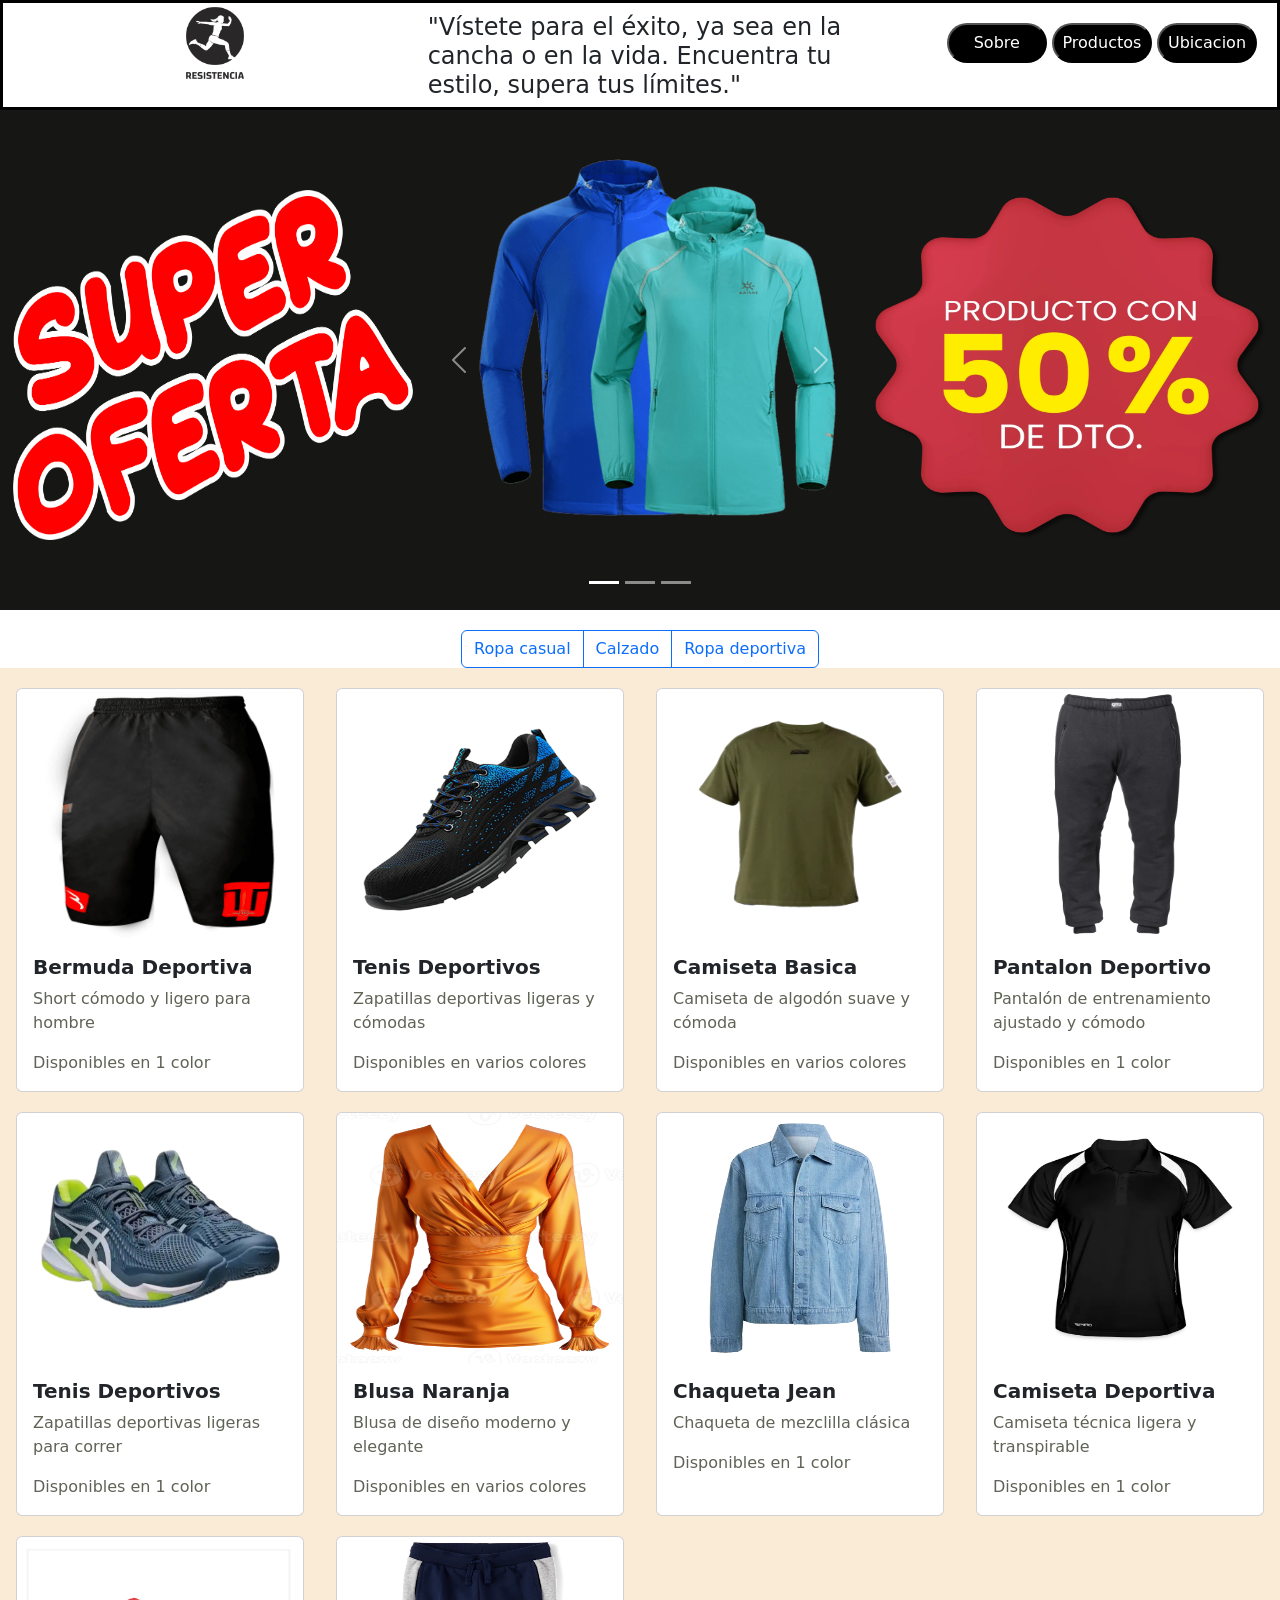
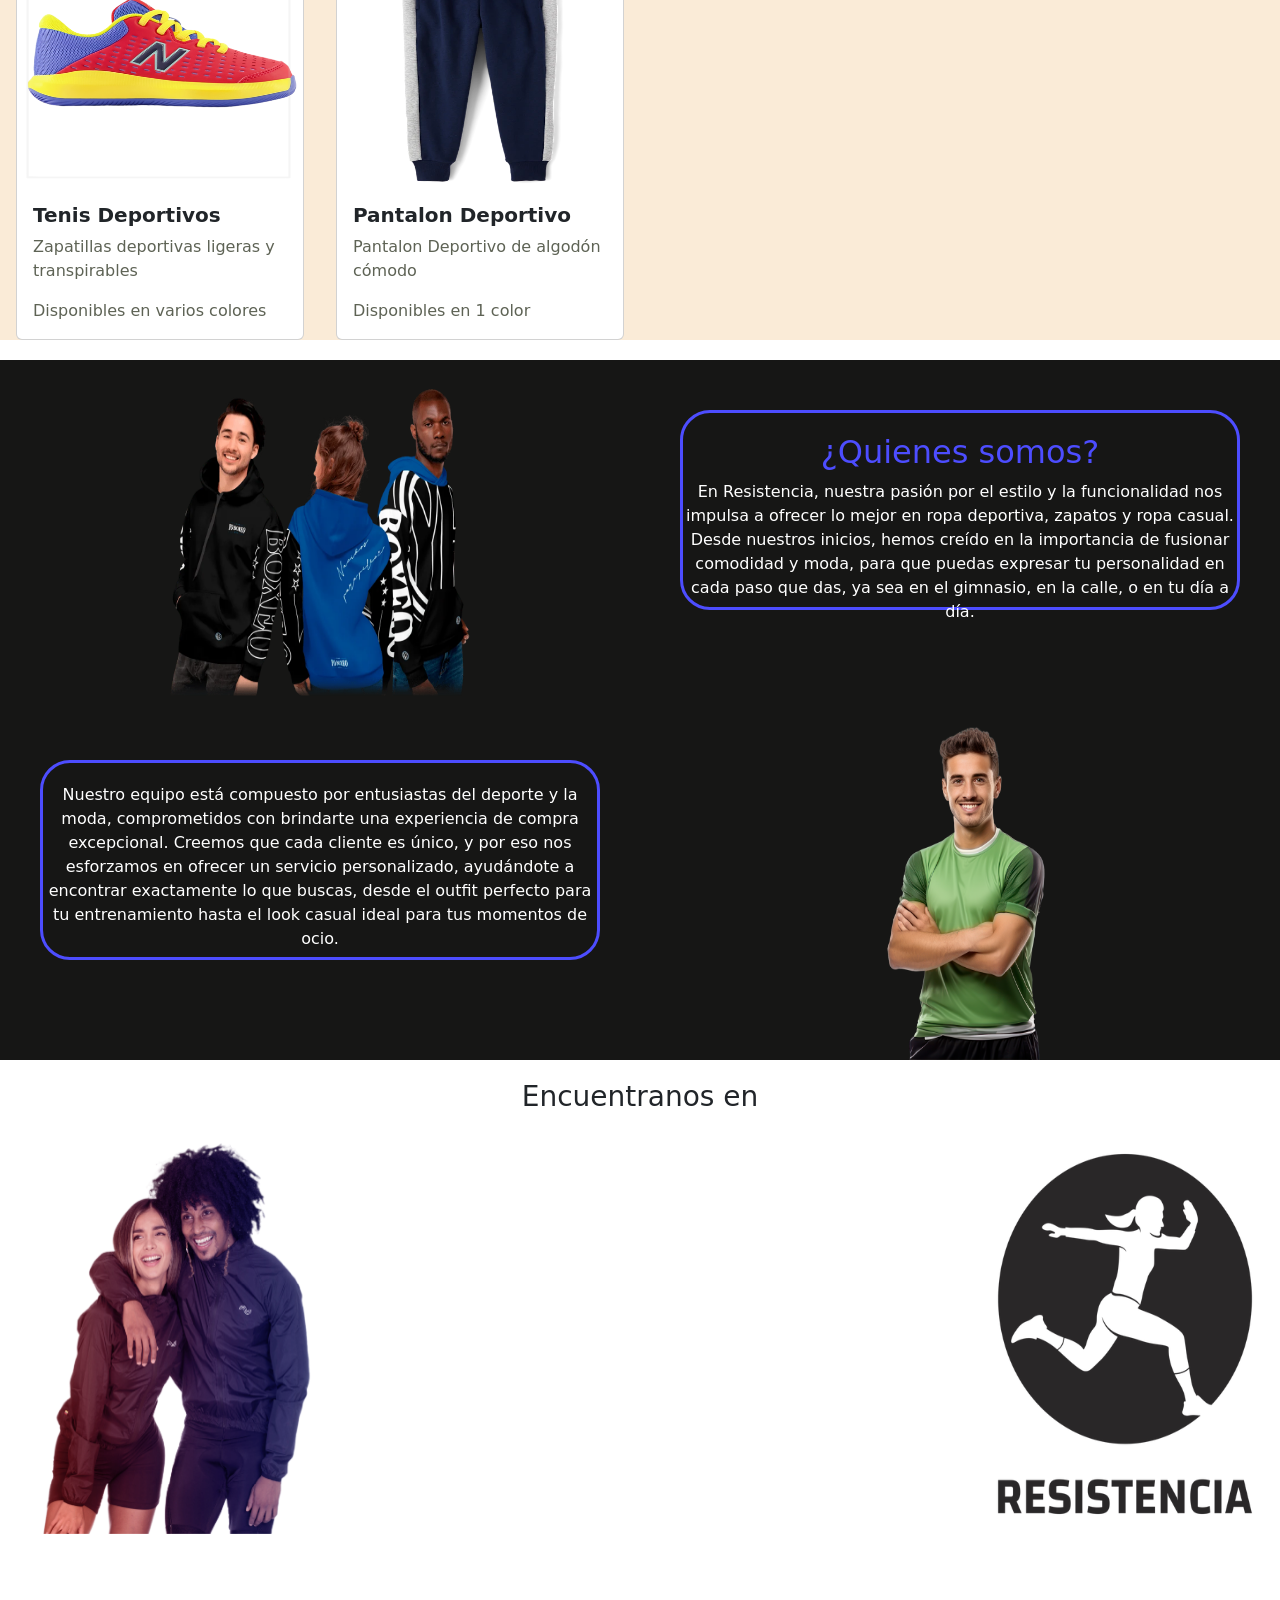
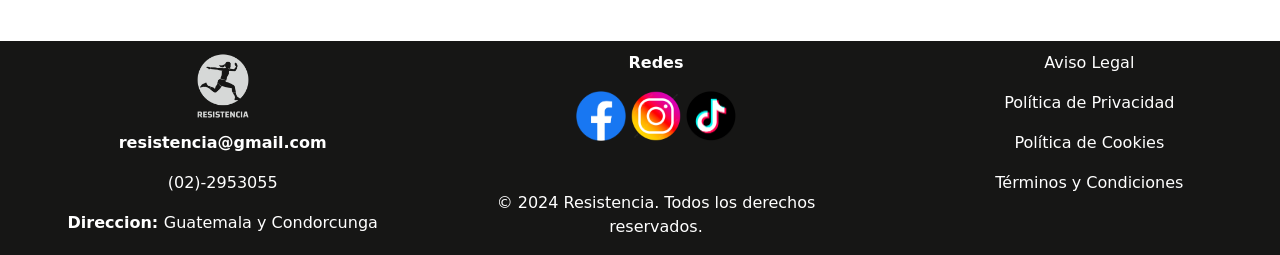
==== pages/index.html @ 023dc0fc "primera version" ====
<!DOCTYPE html>
<html lang="en">
<head>
    <meta charset="UTF-8">
    <meta name="viewport" content="width=device-width, initial-scale=1.0">
    <link rel="stylesheet" href="/estilos/styles.css">
    <link href="https://cdn.jsdelivr.net/npm/bootstrap@5.3.3/dist/css/bootstrap.min.css" rel="stylesheet" integrity="sha384-QWTKZyjpPEjISv5WaRU9OFeRpok6YctnYmDr5pNlyT2bRjXh0JMhjY6hW+ALEwIH" crossorigin="anonymous">
    <title>Resistencia Store</title>
    <link rel="icon" href="/imagenes/Logos/logo_pagina.webp" type="image/x-icon">
</head>
<body>
    <nav>
        <div class="inicio">
            <div class="logo_empresa">
                <img class="logo" src="/imagenes/Logos/logo_pagina.webp" alt="">
            </div>
            <div class="frase">
                <h4>"Vístete para el éxito, ya sea en la cancha o en la vida. Encuentra tu estilo, supera tus límites."</h4>
            </div>
            <div class="botones">
                <button class="boton">Sobre</button>
                <button class="boton">Productos</button>
                <button class="boton">Ubicacion</button>
            </div>
        </div>
    </nav>
    <div class="promociones">
        <div>
            <img class="promo" src="/imagenes/ImagenesCarrusel/promocion_15.gif" alt="">
        </div>
        <div id="carouselExampleCaptions" class="carousel slide">
            <div class="carousel-indicators">
                <button type="button" data-bs-target="#carouselExampleCaptions" data-bs-slide-to="0" class="active" aria-current="true" aria-label="Slide 1"></button>
                <button type="button" data-bs-target="#carouselExampleCaptions" data-bs-slide-to="1" aria-label="Slide 2"></button>
                <button type="button" data-bs-target="#carouselExampleCaptions" data-bs-slide-to="2" aria-label="Slide 3"></button>
            </div>
            <div class="carousel-inner">
                <div class="carousel-item active">
                    <img src="/imagenes/ImagenesCarrusel/imagen1.png" class="d-block w-100" alt="...">
                </div>
                <div class="carousel-item">
                    <img src="/imagenes/ImagenesCarrusel/imagen2.webp" class="d-block w-100" alt="...">
                </div>
                <div class="carousel-item">
                    <img src="/imagenes/ImagenesCarrusel/imagen3.png" class="d-block w-100" alt="...">
                </div>
            </div>
            <button class="carousel-control-prev" type="button" data-bs-target="#carouselExampleCaptions" data-bs-slide="prev">
                <span class="carousel-control-prev-icon" aria-hidden="true"></span>
                <span class="visually-hidden">Previous</span>
            </button>
            <button class="carousel-control-next" type="button" data-bs-target="#carouselExampleCaptions" data-bs-slide="next">
                <span class="carousel-control-next-icon" aria-hidden="true"></span>
                <span class="visually-hidden">Next</span>
            </button>
        </div>
        <div>
            <img class="promo" src="/imagenes/ImagenesCarrusel/Descuento_50.webp" alt="">
        </div>
    </div>
    <main>
        <div class="botones_seleccion">
            <div class="btn-group" role="group" aria-label="Basic outlined example">
                <button type="button" class="btn btn-outline-primary">Ropa casual</button>
                <button type="button" class="btn btn-outline-primary">Calzado</button>
                <button type="button" class="btn btn-outline-primary">Ropa deportiva</button>
            </div>
        </div>
    </main>
    <div class="productos">
        <div class="card" style="width: 18rem;">
            <img src="/imagenes/Imagenes_ropa/BERMUDA-NEGRA-600x600.png" class="card-img-top" alt="...">
            <div class="card-body">
                <h5><b>Bermuda Deportiva</b></h5>
                <p class="card-text">Short cómodo y ligero para hombre</p>
                <p class="card-text">Disponibles en 1 color</p>
            </div>
        </div>
        <div class="card" style="width: 18rem;">
            <img src="/imagenes/Imagenes_zapatos/zapato_uno.webp" class="card-img-top" alt="...">
            <div class="card-body">
                <h5><b>Tenis Deportivos</b></h5>
                <p class="card-text">Zapatillas deportivas ligeras y cómodas</p>
                <p class="card-text">Disponibles en varios colores</p>
            </div>
        </div>
        <div class="card" style="width: 18rem;">
            <img src="/imagenes/Imagenes_ropa/camiseta_uno.webp" class="card-img-top" alt="...">
            <div class="card-body">
                <h5><b>Camiseta Basica</b></h5>
                <p class="card-text">Camiseta de algodón suave y cómoda</p>
                <p class="card-text">Disponibles en varios colores</p>
            </div>
        </div>
        <div class="card" style="width: 18rem;">
            <img src="/imagenes/Imagenes_ropa/pantalon_deportivo.png" class="card-img-top" alt="...">
            <div class="card-body">
                <h5><b>Pantalon Deportivo</b></h5>
                <p class="card-text">Pantalón de entrenamiento ajustado y cómodo</p>
                <p class="card-text">Disponibles en 1 color</p>
            </div>
        </div>
        <div class="card" style="width: 18rem;">
            <img src="/imagenes/Imagenes_zapatos/zapato_dos.webp" class="card-img-top" alt="...">
            <div class="card-body">
                <h5><b>Tenis Deportivos</b></h5>
                <p class="card-text">Zapatillas deportivas ligeras para correr</p>
                <p class="card-text">Disponibles en 1 color</p>
            </div>
        </div>
        <div class="card" style="width: 18rem;">
            <img src="/imagenes/Imagenes_ropa/blusa_naranja.webp" class="card-img-top" alt="...">
            <div class="card-body">
                <h5><b>Blusa Naranja</b></h5>
                <p class="card-text">Blusa de diseño moderno y elegante</p>
                <p class="card-text">Disponibles en varios colores</p>
            </div>
        </div>
        <div class="card" style="width: 18rem;">
            <img src="/imagenes/Imagenes_ropa/chamarramezclilla.webp" class="card-img-top" alt="...">
            <div class="card-body">
                <h5><b>Chaqueta Jean</b></h5>
                <p class="card-text">Chaqueta de mezclilla clásica</p>
                <p class="card-text">Disponibles en 1 color</p>
            </div>
        </div>
        <div class="card" style="width: 18rem;">
            <img src="/imagenes/Imagenes_ropa/camiseta_doswebp.webp" class="card-img-top" alt="...">
            <div class="card-body">
                <h5><b>Camiseta Deportiva</b></h5>
                <p class="card-text">Camiseta técnica ligera y transpirable</p>
                <p class="card-text">Disponibles en 1 color</p>
            </div>
        </div>
        <div class="card" style="width: 18rem;">
            <img src="/imagenes/Imagenes_zapatos/zapato_tres.png" class="card-img-top" alt="...">
            <div class="card-body">
                <h5><b>Tenis Deportivos</b></h5>
                <p class="card-text">Zapatillas deportivas ligeras y transpirables</p>
                <p class="card-text">Disponibles en varios colores</p>
            </div>
        </div>
        <div class="card" style="width: 18rem;">
            <img src="/imagenes/Imagenes_ropa/pantalon_deportivo2.png" class="card-img-top" alt="...">
            <div class="card-body">
                <h5><b>Pantalon Deportivo</b></h5>
                <p class="card-text">Pantalon Deportivo de algodón cómodo</p>
                <p class="card-text">Disponibles en 1 color</p>
            </div>
        </div>
    </div>
    <div class="informacion">
        <div>
            <img class="imagen_informacion" src="/imagenes/imagenes_inicio/www-8445570025961-00.avif" alt="">
        </div>
        <section>
            <div class="text">
                <article class="a">
                    <h2 class="titulo-quien">¿Quienes somos?</h2>
                    En Resistencia, nuestra pasión por el estilo y la funcionalidad nos impulsa 
                    a ofrecer lo mejor en ropa deportiva, zapatos y ropa casual. Desde nuestros inicios, 
                    hemos creído en la importancia de fusionar comodidad y moda, para que puedas expresar 
                    tu personalidad en cada paso que das, ya sea en el gimnasio, en la calle, o en tu día 
                    a día.
                </article>
            </div>
        </section>
        <section>
            <div class="text">
                <article class="a">
                    Nuestro equipo está compuesto por entusiastas del deporte y la moda, comprometidos con 
                    brindarte una experiencia de compra excepcional. Creemos que cada cliente es único, y 
                    por eso nos esforzamos en ofrecer un servicio personalizado, ayudándote a encontrar 
                    exactamente lo que buscas, desde el outfit perfecto para tu entrenamiento hasta el 
                    look casual ideal para tus momentos de ocio.  
                </article>
            </div>
        </section>
        <div>
            <img class="imagen_informacion" src="/imagenes/imagenes_inicio/man-in-sportwear-isolated-free-png.png" alt="">
        </div>
    </div>
    <div>
        <div class="titulo_mapa">
            <h3>Encuentranos en</h3>
        </div>
        <div class="mapa">
            <div>
                <img class="imagenes_mapa" src="/imagenes/imagenes_inicio/Modelos-chaquetas.png" alt="">
            </div>
            <div>
                <iframe src="https://www.google.com/maps/embed?pb=!1m18!1m12!1m3!1d3989.7932649421314!2d-78.50187382503542!3d-0.20305419979494554!2m3!1f0!2f0!3f0!3m2!1i1024!2i768!4f13.1!3m3!1m2!1s0x91d59a3fbb8e0733%3A0xf6488c5a9d564f5a!2sCentro%20Comercial%20Artesanal%20Quitus!5e0!3m2!1ses-419!2sec!4v1725333223513!5m2!1ses-419!2sec" width="600" height="450" style="border:0;" allowfullscreen="" loading="lazy" referrerpolicy="no-referrer-when-downgrade"></iframe>
            </div>
            <div>
                <img class="imagenes_mapa" src="/imagenes/Logos/logo_pagina.webp" alt="">
            </div>
        </div>
    </div>
</body>
<footer>
    <div class="pie">
        <div class="pie_b">
            <ul>
                <li class="logo_pie_a">
                    <img class="logo_pie" src="/imagenes/Logos/logo_pagina.webp" alt="">
                </li>
                <li>
                    <p>
                        <b>resistencia@gmail.com</b>
                    </p>
                </li>
                <li>
                    <p>(02)-2953055</p>
                </li>
                <li>
                    <p><b>Direccion: </b>Guatemala y Condorcunga</p>
                </li>
            </ul>
        </div>
        <div class="pie_b">
            <ul>
                <li>
                    <p><b>Redes</b></p>
                </li>
                <li>
                    <div class="logo-redes">
                        <img class="red" src="/imagenes/Logos/facebook_logo_rgb-blue.png" alt="">
                        <img class="red" src="/imagenes/Logos/instagram.png" alt="">
                        <img class="red" src="/imagenes/Logos/tiktok.png" alt="">
                    </div>
                </li>
                <li>
                    <p>© 2024 Resistencia. Todos los derechos reservados.</p>
                </li>
            </ul>
        </div>
        <div class="pie_b">
            <ul>
                <li>
                    <p><a class="pie_avisos" href="">Aviso Legal</a></p>
                </li>
                <li>
                    <p><a class="pie_avisos" href="">Política de Privacidad</a></p>
                </li>
                <li>
                    <p><a class="pie_avisos" href="">Política de Cookies</a></p>
                </li>
                <li>
                    <p><a class="pie_avisos" href="">Términos y Condiciones</a></p>
                </li>
            </ul>
        </div>
    </div>
</footer>
<script src="https://cdn.jsdelivr.net/npm/bootstrap@5.3.3/dist/js/bootstrap.bundle.min.js" integrity="sha384-YvpcrYf0tY3lHB60NNkmXc5s9fDVZLESaAA55NDzOxhy9GkcIdslK1eN7N6jIeHz" crossorigin="anonymous"></script>
</html>
---- estilos/styles.css ----
html, body {
    height: 100%;
    margin: 0;
    padding: 0;
}

.inicio{
    display: grid;
    grid-template-columns: repeat(3, 1fr);
    grid-template-rows: auto;
    border: solid black;
}

.frase{
    margin-top: 10px;
}

.logo_empresa{
    text-align: center;
}

.logo{
    width: 80px;
    height: 80px;
}

.botones{
    text-align: center;
    text-align: end;
    margin-right: 20px;
}

.boton{
    margin-top: 20px;
    color: white;
    background-color: black;
    width: 100px;
    height: 40px;
    border-radius: 20px;
}

.boton:hover{
    transform: scale(1.1);
    transition: transform 0.3s ease;
}

.botones_seleccion{
    text-align: center;
    margin-top: 20px;
}


#carouselExampleCaptions{
    max-width: 500px;
    height: 500px;
    justify-items: center;
}

.promo{
    width: 400px;
    height: 350px;
    margin-top: 80px;
}

.promociones{
    text-align: center;
    justify-items: center;
    grid-template-rows: auto;
    display: grid;
    grid-template-columns: repeat(3,1fr);
    background-color: rgb(22, 22, 21);
}

.d-block{
    width: 100%;
    height: 100%;
}


.imagenes_mapa{
    width: 350px;
    height: 400px;
}


.mapa{
    text-align: center;
    justify-items: center;
    margin-top: 20px;
    display: grid;
    grid-template-columns: repeat(3, 1fr);
}

.productos{
    grid-template-columns: repeat(4, 1fr);
    grid-template-rows: auto;
    display: grid;
    justify-items: center;
    background-color: antiquewhite;
}

.card{
    margin-top: 20px;
    width: 400px;
    height: 500px;
}

.card-text{
    color: #5e6355;
}

.card-img-top{
    width: 200px;
    height: 250px;
    justify-items: center;
}

.card:hover{
    transform: scale(1.1);
    transition: transform 0.3s ease;
}

.titulo_mapa{
    text-align: center;
    margin-top: 20px;
    
}

.informacion{
    margin-top: 20px;
    display: grid;
    grid-template-columns: repeat(2, 1fr);
    grid-template-rows: auto;
    text-align: center;
    background-color: rgb(22, 22, 21);
}

.imagen_informacion{
    width: 300px;
    height: 350px;
}

.text{
    margin-right: 40px;
    border: solid #4D4DFF;
    border-radius: 30px;
    margin-left: 40px;
    margin-top: 50px;
    justify-content: center;
    height: 200px;
    color: white;
}

.a{
    margin-top: 20px;
}

.logo_pie{
    width: 70px;
    height: 70px;
    filter: invert(100%);
    margin-bottom: 10px;
}

.pie{
    display: grid;
    grid-template-columns: repeat(3, 1fr);
    gap: 20px;
    background-color: rgb(22, 22, 21);
    text-align: center;
    margin-top: 50px;
}

.pie_avisos{
    text-decoration: none;
    color: white;
}

ul{
    list-style-type: none;
    color: white;
}

.red{
    width: 50px;
    height: auto;
}

.pie_b{
    margin-top: 10px;
}

.logo-redes{
    margin-bottom: 50px;
}

.titulo-quien{
    color: #4D4DFF;
}
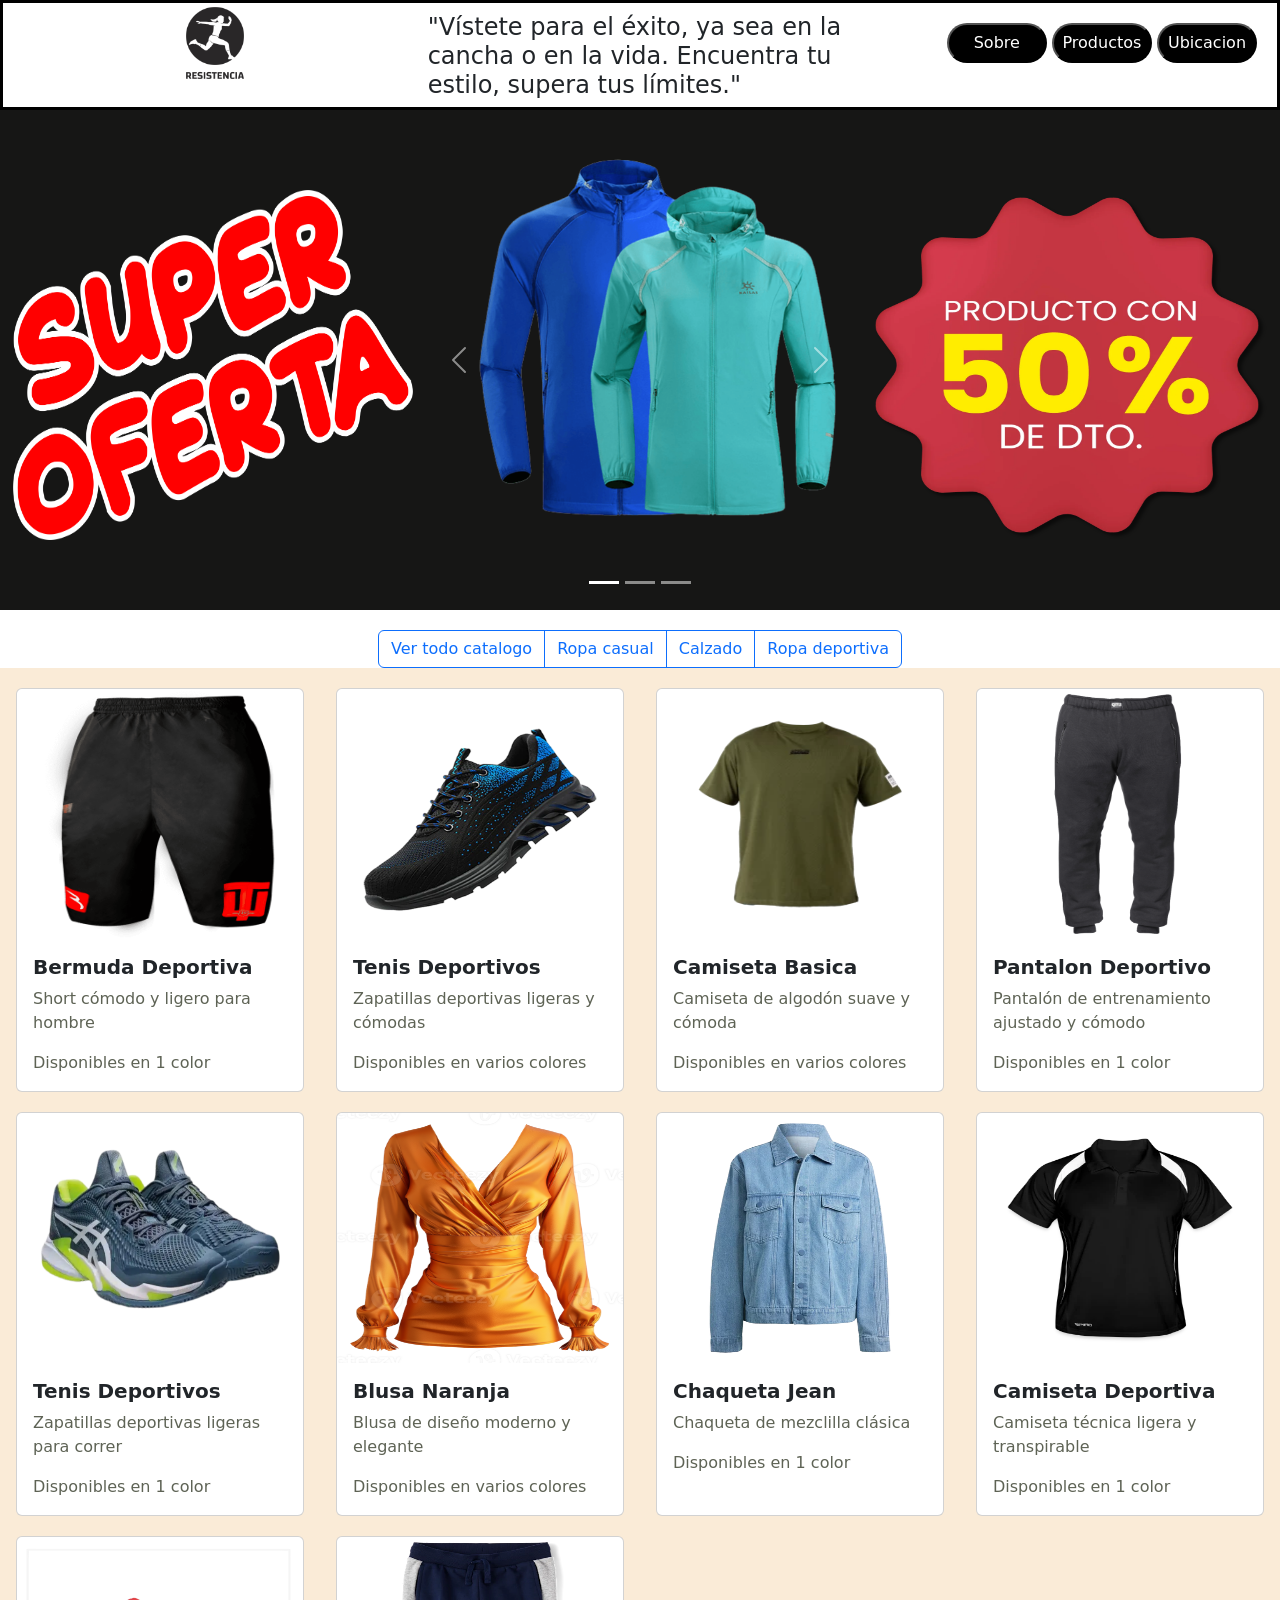
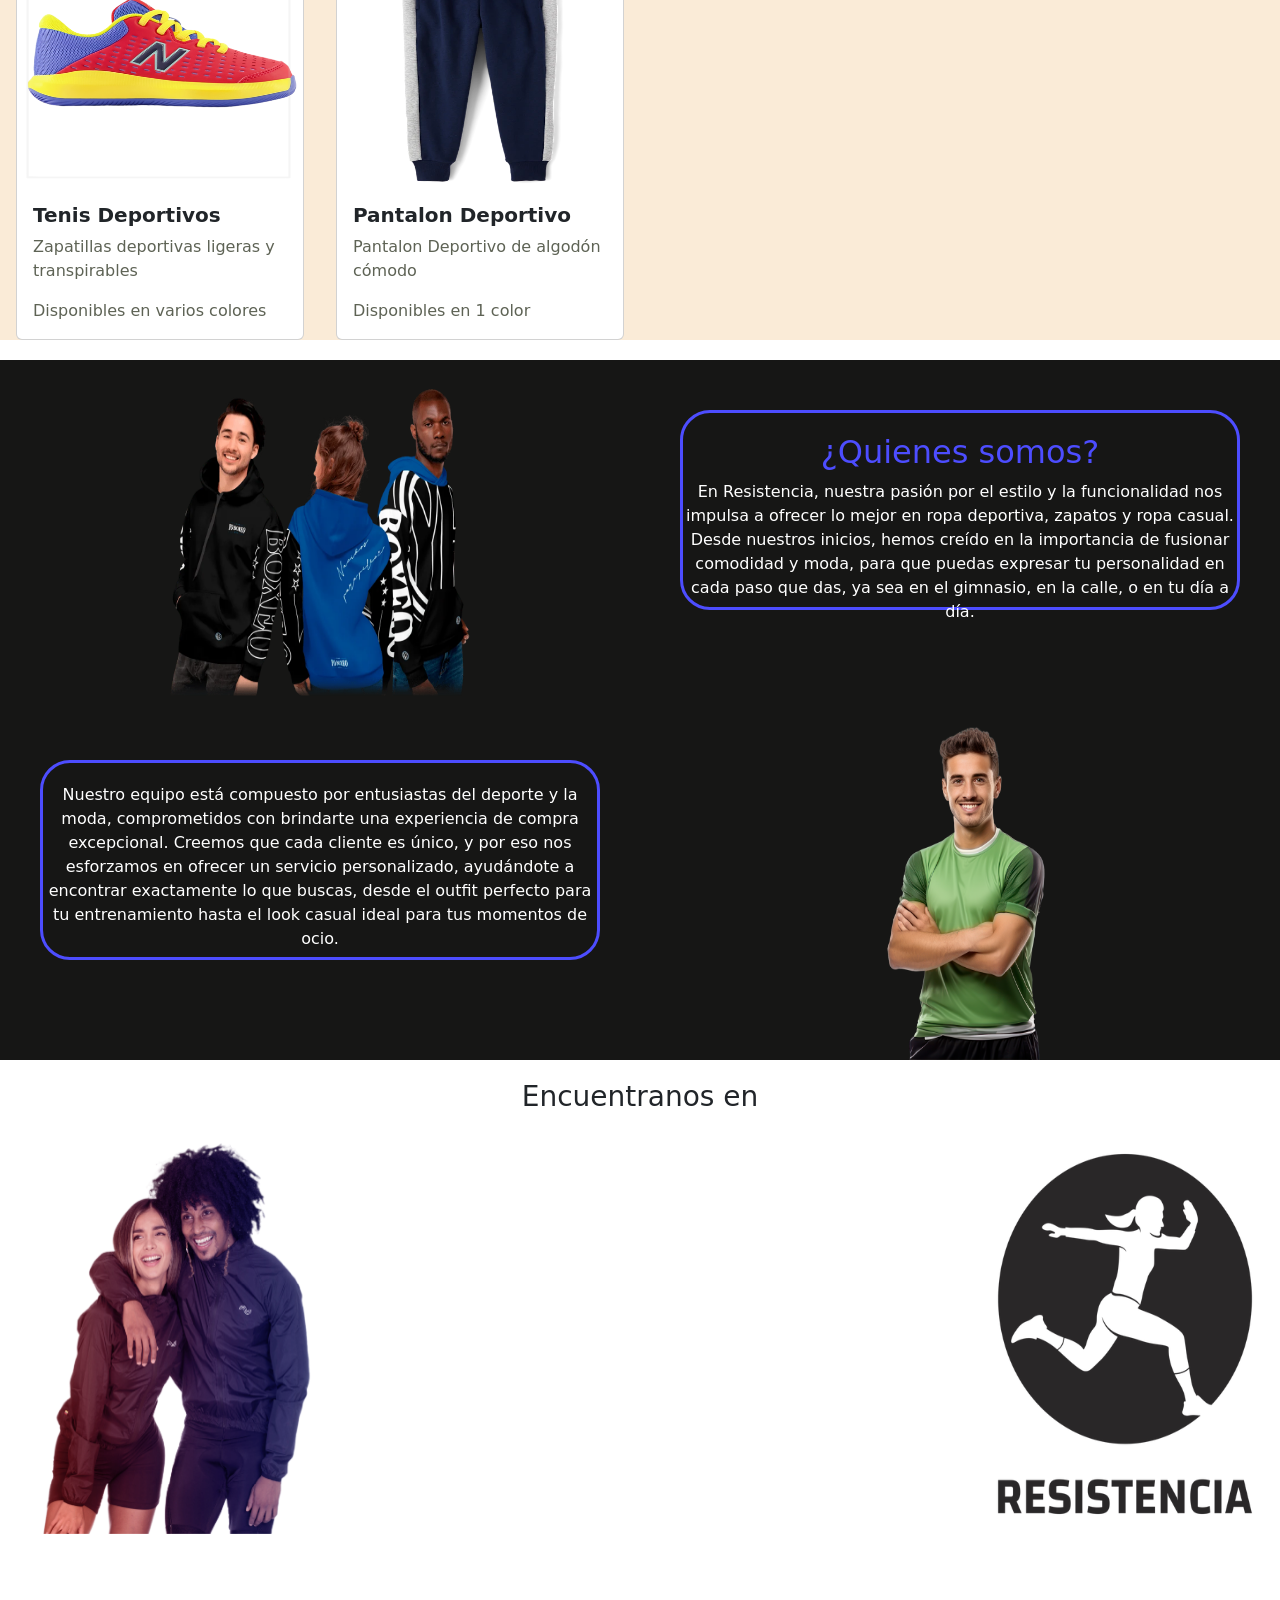
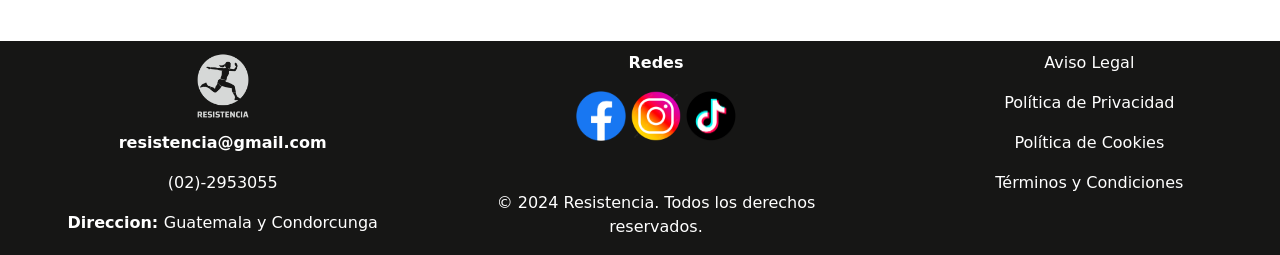
==== commit 92d21dad: "segunda version" ====
--- a/pages/index.html
+++ b/pages/index.html
@@ -6,7 +6,7 @@
     <link rel="stylesheet" href="/estilos/styles.css">
     <link href="https://cdn.jsdelivr.net/npm/bootstrap@5.3.3/dist/css/bootstrap.min.css" rel="stylesheet" integrity="sha384-QWTKZyjpPEjISv5WaRU9OFeRpok6YctnYmDr5pNlyT2bRjXh0JMhjY6hW+ALEwIH" crossorigin="anonymous">
     <title>Resistencia Store</title>
-    <link rel="icon" href="/imagenes/Logos/logo_pagina.webp" type="image/x-icon">
+    <link rel="icon" href="/imagenes/Logos/image.jpg" type="image/x-icon">
 </head>
 <body>
     <nav>
@@ -61,13 +61,14 @@
     <main>
         <div class="botones_seleccion">
             <div class="btn-group" role="group" aria-label="Basic outlined example">
-                <button type="button" class="btn btn-outline-primary">Ropa casual</button>
-                <button type="button" class="btn btn-outline-primary">Calzado</button>
-                <button type="button" class="btn btn-outline-primary">Ropa deportiva</button>
+                <button onclick="ver_todo()" type="button" class="btn btn-outline-primary">Ver todo catalogo</button>
+                <button onclick="ver_casual()" type="button" class="btn btn-outline-primary">Ropa casual</button>
+                <button onclick="ver_calzado()" type="button" class="btn btn-outline-primary">Calzado</button>
+                <button onclick="ver_deportivo()" type="button" class="btn btn-outline-primary">Ropa deportiva</button>
             </div>
         </div>
     </main>
-    <div class="productos">
+    <div id="catalogo" class="productos">
         <div class="card" style="width: 18rem;">
             <img src="/imagenes/Imagenes_ropa/BERMUDA-NEGRA-600x600.png" class="card-img-top" alt="...">
             <div class="card-body">
@@ -252,5 +253,6 @@
         </div>
     </div>
 </footer>
+<script src="/script/accions.js"></script>
 <script src="https://cdn.jsdelivr.net/npm/bootstrap@5.3.3/dist/js/bootstrap.bundle.min.js" integrity="sha384-YvpcrYf0tY3lHB60NNkmXc5s9fDVZLESaAA55NDzOxhy9GkcIdslK1eN7N6jIeHz" crossorigin="anonymous"></script>
 </html>
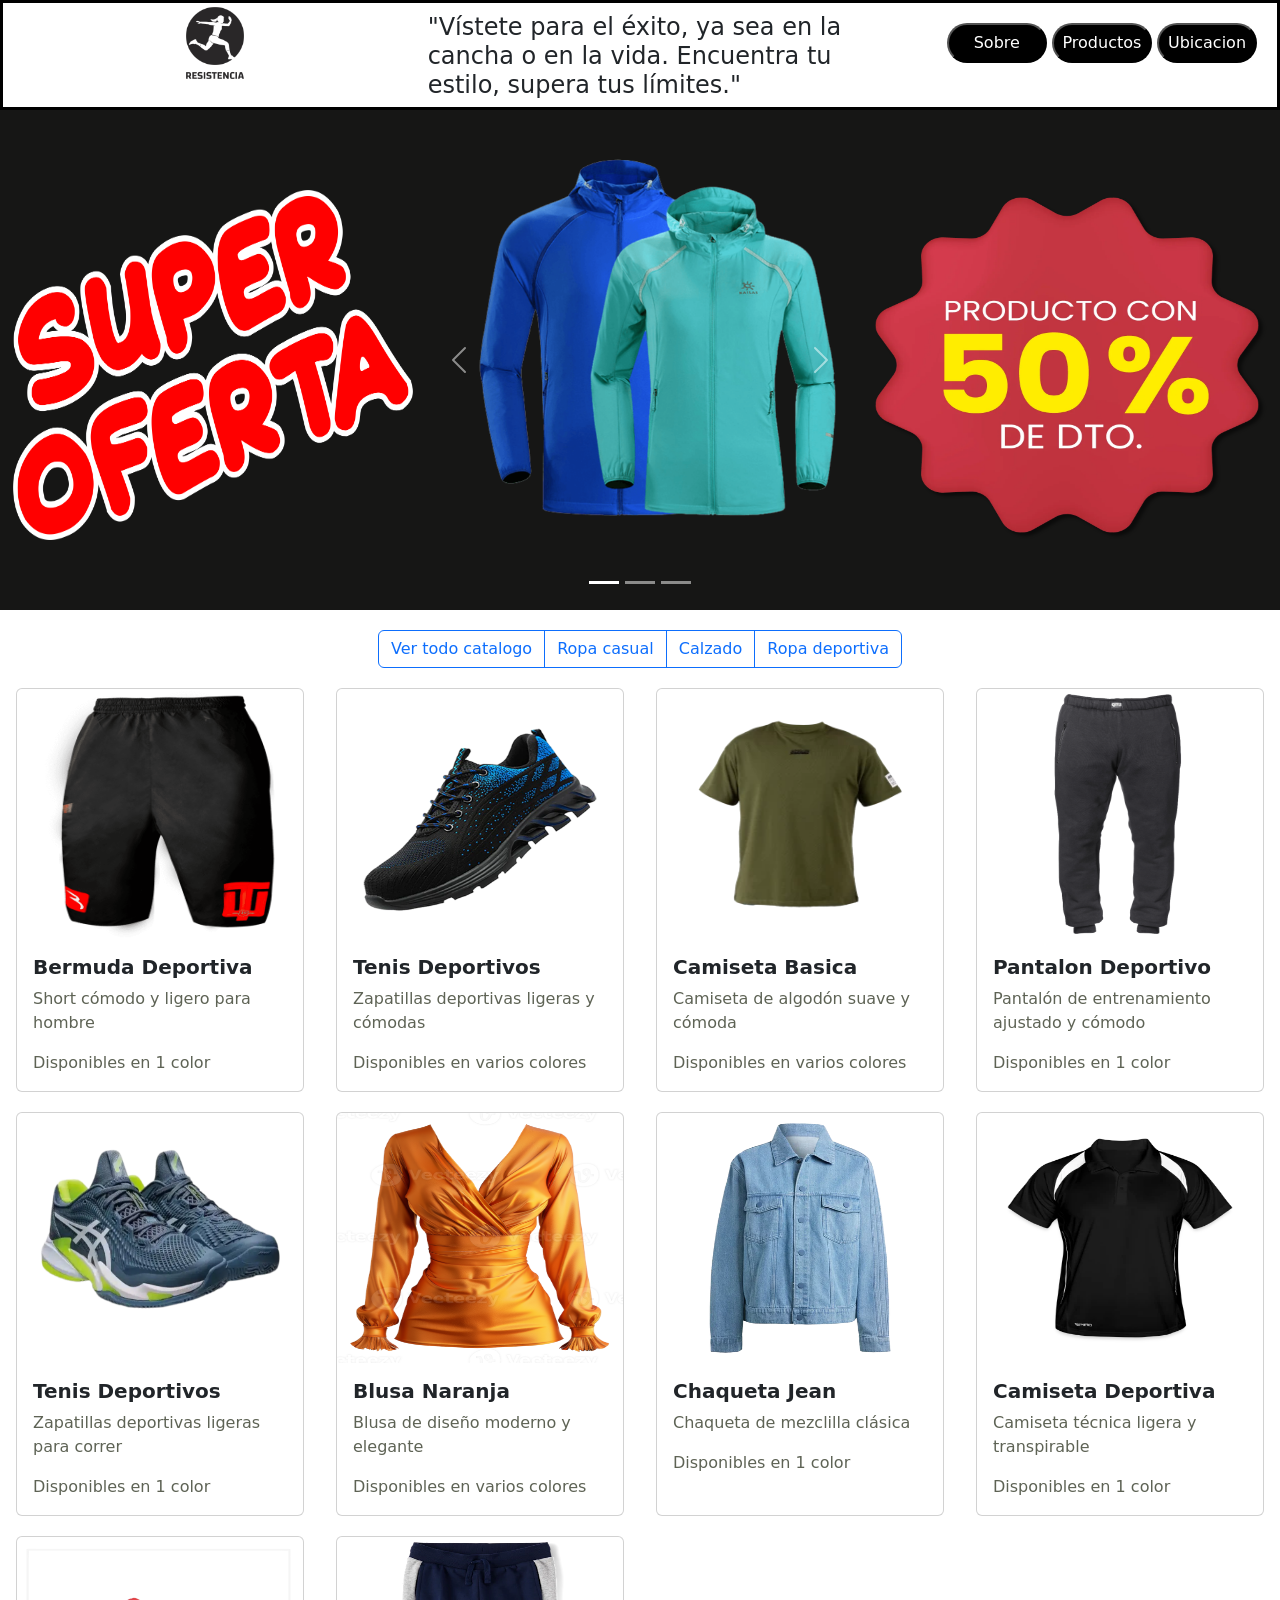
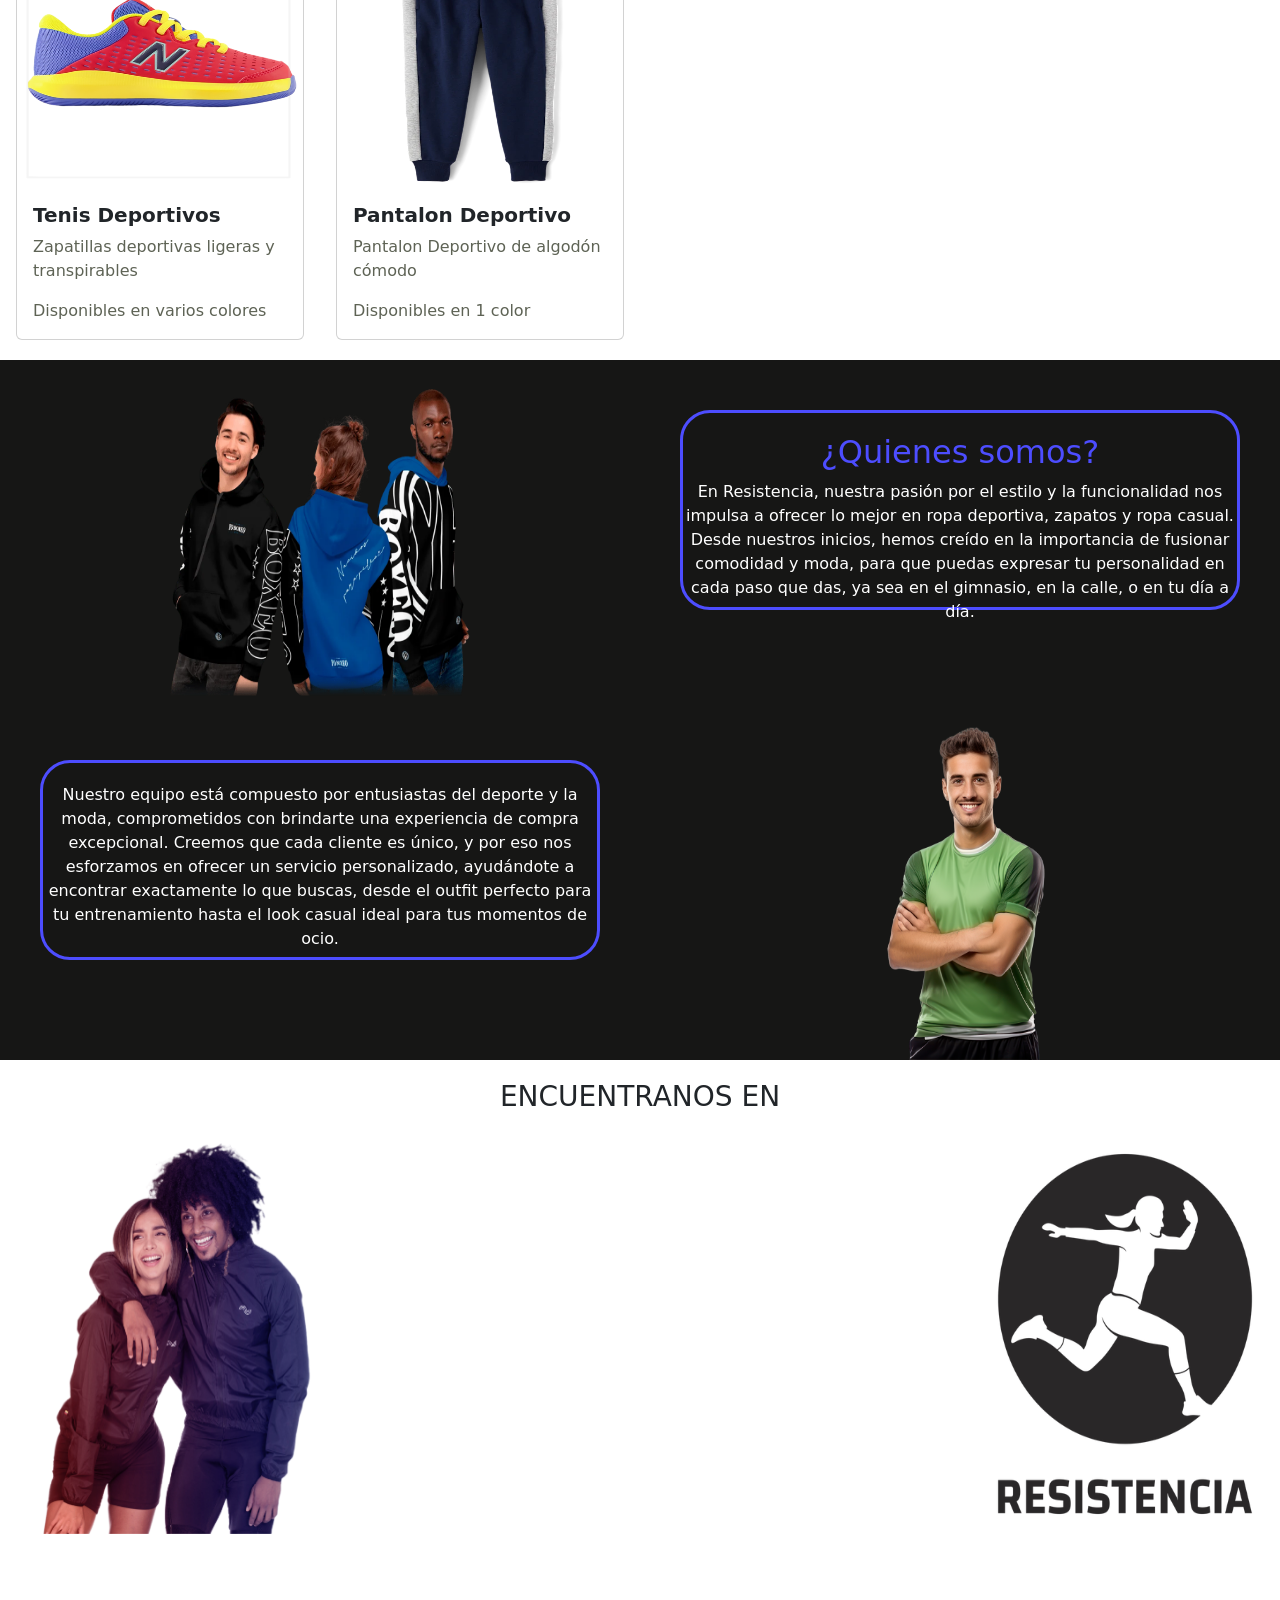
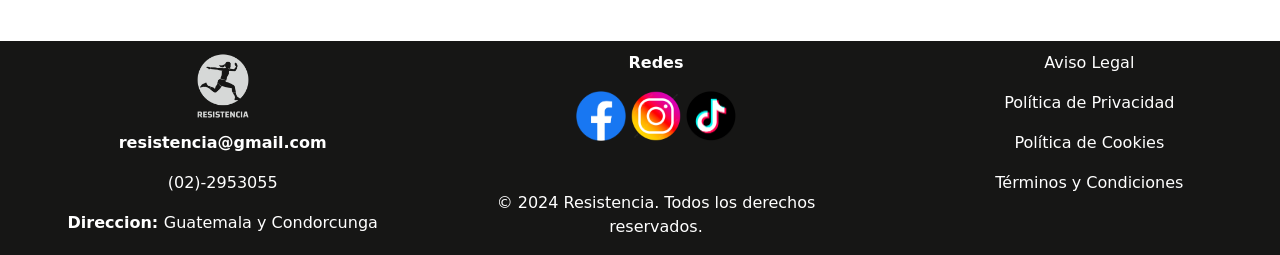
==== commit ae9259ba: "tercera version" ====
--- a/pages/index.html
+++ b/pages/index.html
@@ -18,9 +18,9 @@
                 <h4>"Vístete para el éxito, ya sea en la cancha o en la vida. Encuentra tu estilo, supera tus límites."</h4>
             </div>
             <div class="botones">
-                <button class="boton">Sobre</button>
-                <button class="boton">Productos</button>
-                <button class="boton">Ubicacion</button>
+                <a href="#info"><button class="boton">Sobre</button></a>
+                <a href="#catalogo"><button class="boton">Productos</button></a>
+                <a href="#encuentro"><button class="boton">Ubicacion</button></a>
             </div>
         </div>
     </nav>
@@ -150,7 +150,7 @@
             </div>
         </div>
     </div>
-    <div class="informacion">
+    <div id="info" class="informacion">
         <div>
             <img class="imagen_informacion" src="/imagenes/imagenes_inicio/www-8445570025961-00.avif" alt="">
         </div>
@@ -182,8 +182,8 @@
         </div>
     </div>
     <div>
-        <div class="titulo_mapa">
-            <h3>Encuentranos en</h3>
+        <div id="encuentro" class="titulo_mapa">
+            <h3>ENCUENTRANOS EN</h3>
         </div>
         <div class="mapa">
             <div>
--- a/estilos/styles.css
+++ b/estilos/styles.css
@@ -96,7 +96,6 @@
     grid-template-rows: auto;
     display: grid;
     justify-items: center;
-    background-color: antiquewhite;
 }
 
 .card{
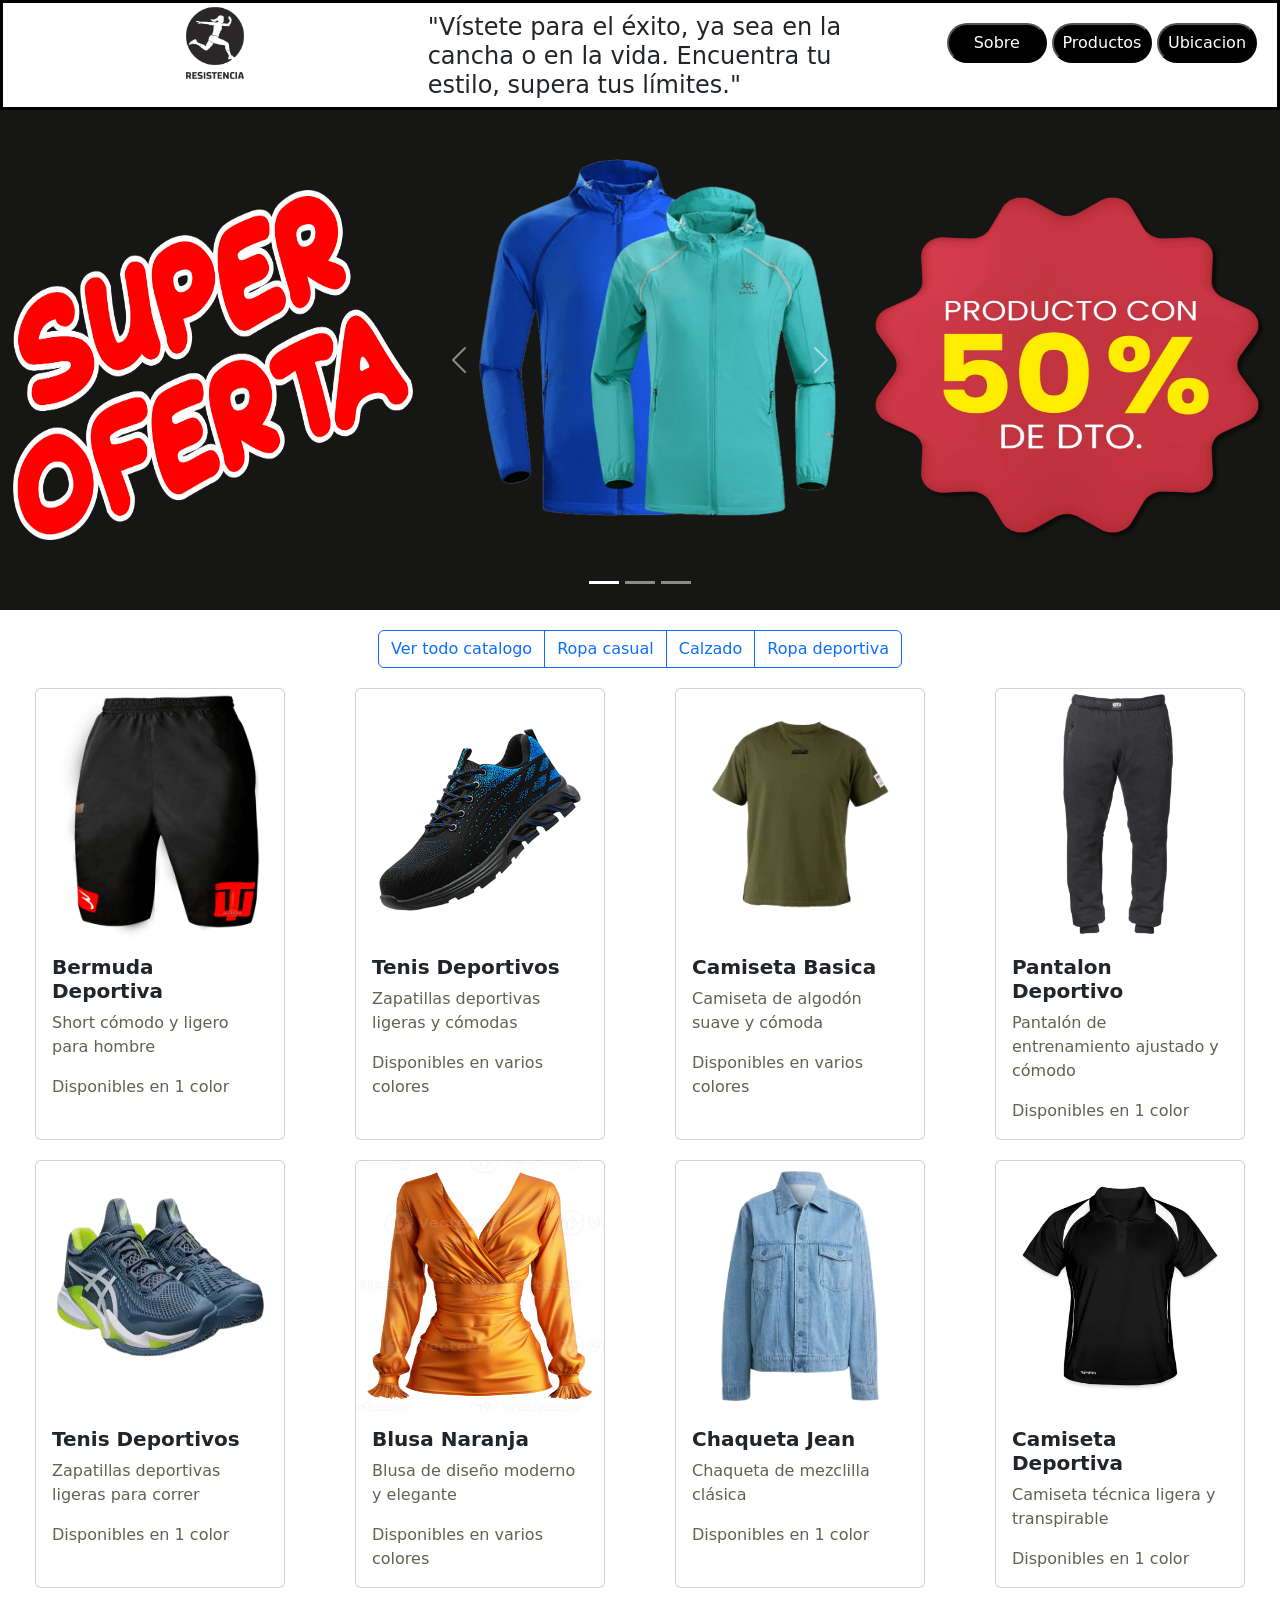
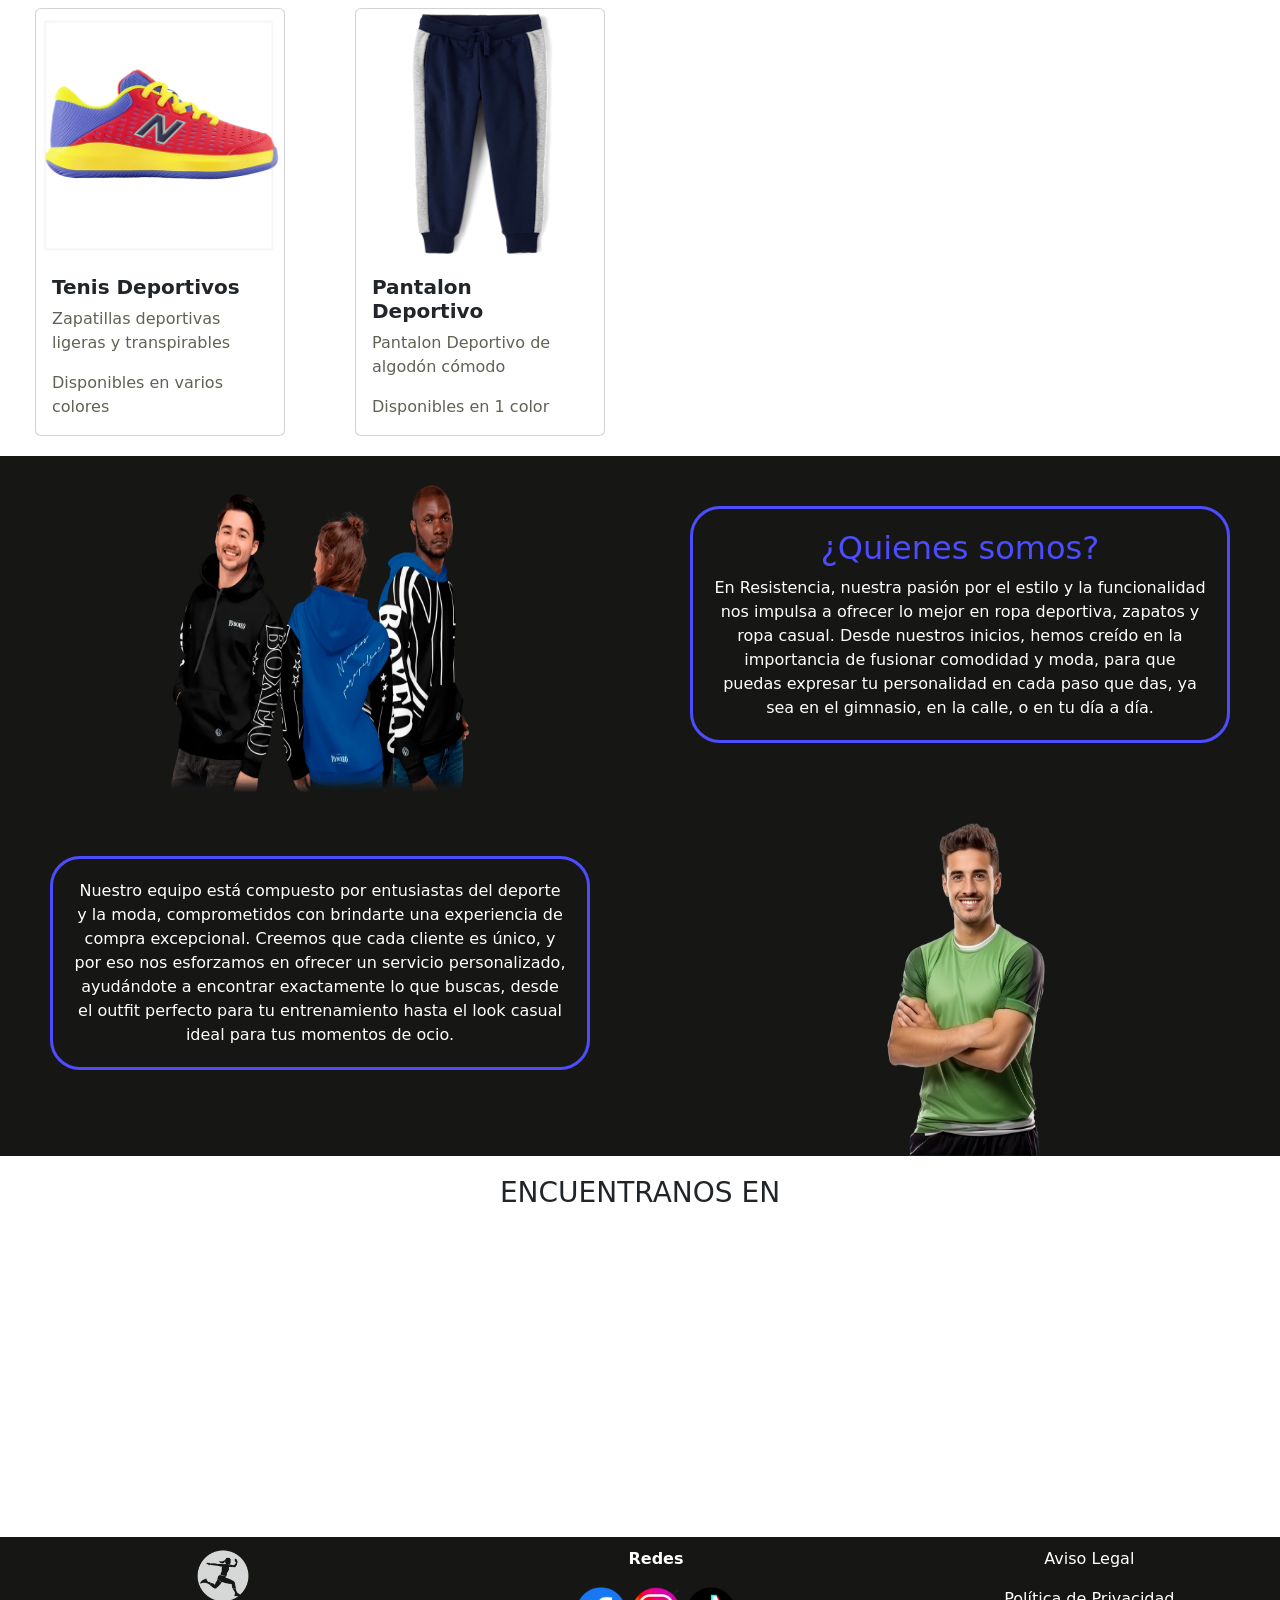
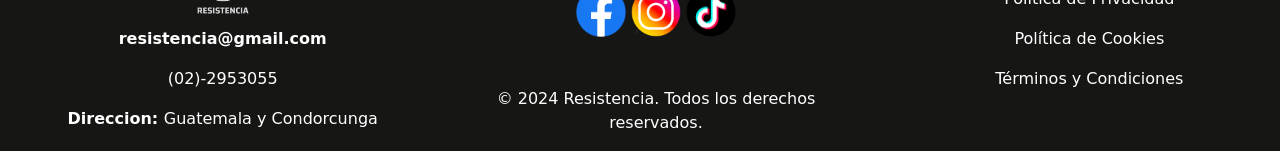
==== commit 307690b2: "quinta version" ====
--- a/pages/index.html
+++ b/pages/index.html
@@ -69,7 +69,7 @@
         </div>
     </main>
     <div id="catalogo" class="productos">
-        <div class="card" style="width: 18rem;">
+        <div class="card">
             <img src="/imagenes/Imagenes_ropa/BERMUDA-NEGRA-600x600.png" class="card-img-top" alt="...">
             <div class="card-body">
                 <h5><b>Bermuda Deportiva</b></h5>
@@ -77,7 +77,7 @@
                 <p class="card-text">Disponibles en 1 color</p>
             </div>
         </div>
-        <div class="card" style="width: 18rem;">
+        <div class="card">
             <img src="/imagenes/Imagenes_zapatos/zapato_uno.webp" class="card-img-top" alt="...">
             <div class="card-body">
                 <h5><b>Tenis Deportivos</b></h5>
@@ -85,7 +85,7 @@
                 <p class="card-text">Disponibles en varios colores</p>
             </div>
         </div>
-        <div class="card" style="width: 18rem;">
+        <div class="card">
             <img src="/imagenes/Imagenes_ropa/camiseta_uno.webp" class="card-img-top" alt="...">
             <div class="card-body">
                 <h5><b>Camiseta Basica</b></h5>
@@ -93,7 +93,7 @@
                 <p class="card-text">Disponibles en varios colores</p>
             </div>
         </div>
-        <div class="card" style="width: 18rem;">
+        <div class="card">
             <img src="/imagenes/Imagenes_ropa/pantalon_deportivo.png" class="card-img-top" alt="...">
             <div class="card-body">
                 <h5><b>Pantalon Deportivo</b></h5>
@@ -101,7 +101,7 @@
                 <p class="card-text">Disponibles en 1 color</p>
             </div>
         </div>
-        <div class="card" style="width: 18rem;">
+        <div class="card">
             <img src="/imagenes/Imagenes_zapatos/zapato_dos.webp" class="card-img-top" alt="...">
             <div class="card-body">
                 <h5><b>Tenis Deportivos</b></h5>
@@ -109,7 +109,7 @@
                 <p class="card-text">Disponibles en 1 color</p>
             </div>
         </div>
-        <div class="card" style="width: 18rem;">
+        <div class="card">
             <img src="/imagenes/Imagenes_ropa/blusa_naranja.webp" class="card-img-top" alt="...">
             <div class="card-body">
                 <h5><b>Blusa Naranja</b></h5>
@@ -117,7 +117,7 @@
                 <p class="card-text">Disponibles en varios colores</p>
             </div>
         </div>
-        <div class="card" style="width: 18rem;">
+        <div class="card">
             <img src="/imagenes/Imagenes_ropa/chamarramezclilla.webp" class="card-img-top" alt="...">
             <div class="card-body">
                 <h5><b>Chaqueta Jean</b></h5>
@@ -125,7 +125,7 @@
                 <p class="card-text">Disponibles en 1 color</p>
             </div>
         </div>
-        <div class="card" style="width: 18rem;">
+        <div class="card">
             <img src="/imagenes/Imagenes_ropa/camiseta_doswebp.webp" class="card-img-top" alt="...">
             <div class="card-body">
                 <h5><b>Camiseta Deportiva</b></h5>
@@ -133,7 +133,7 @@
                 <p class="card-text">Disponibles en 1 color</p>
             </div>
         </div>
-        <div class="card" style="width: 18rem;">
+        <div class="card">
             <img src="/imagenes/Imagenes_zapatos/zapato_tres.png" class="card-img-top" alt="...">
             <div class="card-body">
                 <h5><b>Tenis Deportivos</b></h5>
@@ -141,7 +141,7 @@
                 <p class="card-text">Disponibles en varios colores</p>
             </div>
         </div>
-        <div class="card" style="width: 18rem;">
+        <div class="card">
             <img src="/imagenes/Imagenes_ropa/pantalon_deportivo2.png" class="card-img-top" alt="...">
             <div class="card-body">
                 <h5><b>Pantalon Deportivo</b></h5>
@@ -187,13 +187,7 @@
         </div>
         <div class="mapa">
             <div>
-                <img class="imagenes_mapa" src="/imagenes/imagenes_inicio/Modelos-chaquetas.png" alt="">
-            </div>
-            <div>
-                <iframe src="https://www.google.com/maps/embed?pb=!1m18!1m12!1m3!1d3989.7932649421314!2d-78.50187382503542!3d-0.20305419979494554!2m3!1f0!2f0!3f0!3m2!1i1024!2i768!4f13.1!3m3!1m2!1s0x91d59a3fbb8e0733%3A0xf6488c5a9d564f5a!2sCentro%20Comercial%20Artesanal%20Quitus!5e0!3m2!1ses-419!2sec!4v1725333223513!5m2!1ses-419!2sec" width="600" height="450" style="border:0;" allowfullscreen="" loading="lazy" referrerpolicy="no-referrer-when-downgrade"></iframe>
-            </div>
-            <div>
-                <img class="imagenes_mapa" src="/imagenes/Logos/logo_pagina.webp" alt="">
+                <iframe class="mapa_google" src="https://www.google.com/maps/embed?pb=!1m18!1m12!1m3!1d3989.7932649421314!2d-78.50187382503542!3d-0.20305419979494554!2m3!1f0!2f0!3f0!3m2!1i1024!2i768!4f13.1!3m3!1m2!1s0x91d59a3fbb8e0733%3A0xf6488c5a9d564f5a!2sCentro%20Comercial%20Artesanal%20Quitus!5e0!3m2!1ses-419!2sec!4v1725333223513!5m2!1ses-419!2sec"></iframe>
             </div>
         </div>
     </div>
--- a/estilos/styles.css
+++ b/estilos/styles.css
@@ -78,17 +78,19 @@
 
 
 .imagenes_mapa{
-    width: 350px;
-    height: 400px;
-}
-
+    width: 50%;
+    height: auto;
+}
+
+.mapa_google{
+    width: 800px;
+    height: 250px;
+}
 
 .mapa{
     text-align: center;
     justify-items: center;
     margin-top: 20px;
-    display: grid;
-    grid-template-columns: repeat(3, 1fr);
 }
 
 .productos{
@@ -100,8 +102,8 @@
 
 .card{
     margin-top: 20px;
-    width: 400px;
-    height: 500px;
+    max-width: 250px;
+    max-height: 500px;
 }
 
 .card-text{
@@ -109,7 +111,7 @@
 }
 
 .card-img-top{
-    width: 200px;
+    max-width: 100%;
     height: 250px;
     justify-items: center;
 }
@@ -140,18 +142,20 @@
 }
 
 .text{
-    margin-right: 40px;
     border: solid #4D4DFF;
     border-radius: 30px;
-    margin-left: 40px;
+    justify-content: center;
+    height: auto;
+    color: white;
+    padding: 0 20px;
+    margin-right: 50px;
+    margin-left: 50px;
     margin-top: 50px;
-    justify-content: center;
-    height: 200px;
-    color: white;
 }
 
 .a{
     margin-top: 20px;
+    margin-bottom: 20px;
 }
 
 .logo_pie{
@@ -193,7 +197,65 @@
     margin-bottom: 50px;
 }
 
+
+
 .titulo-quien{
     color: #4D4DFF;
 }
 
+@media (max-width: 768px) {
+    .inicio{
+        display: grid;
+        grid-template-columns: repeat(1, 1fr);
+        grid-template-rows: auto;
+    }
+    .botones{
+        text-align: center;
+        margin-bottom: 10px;
+    }
+    .frase{
+        width: 100%;
+        text-align: center;
+    }
+    .promociones{
+        grid-template-columns: repeat(1, 1fr);
+        display: grid;
+    }
+    .promo{
+        width: 200px;
+        height: 200px;
+        margin-bottom: 20px;
+    }
+    .botones_seleccion{
+        text-align: center;
+        gap: 10px;
+    }
+    .productos{
+        display: grid;
+        grid-template-columns: repeat(2, 1fr);
+        justify-content: center; 
+    }
+    .card{
+        width: 90%;
+        height: 125px;
+    }
+
+    .informacion{
+        display: grid;
+        grid-template-columns: repeat(1, 1fr);
+    }
+
+    .mapa_google{
+        justify-content: center;
+        align-items: center;
+        width: 300px;
+        height: 200px;
+    }
+
+    .pie{
+        grid-template-columns: repeat(1, 1fr);
+        display: grid;
+        justify-content: center;
+        align-items: center;
+    }
+}
